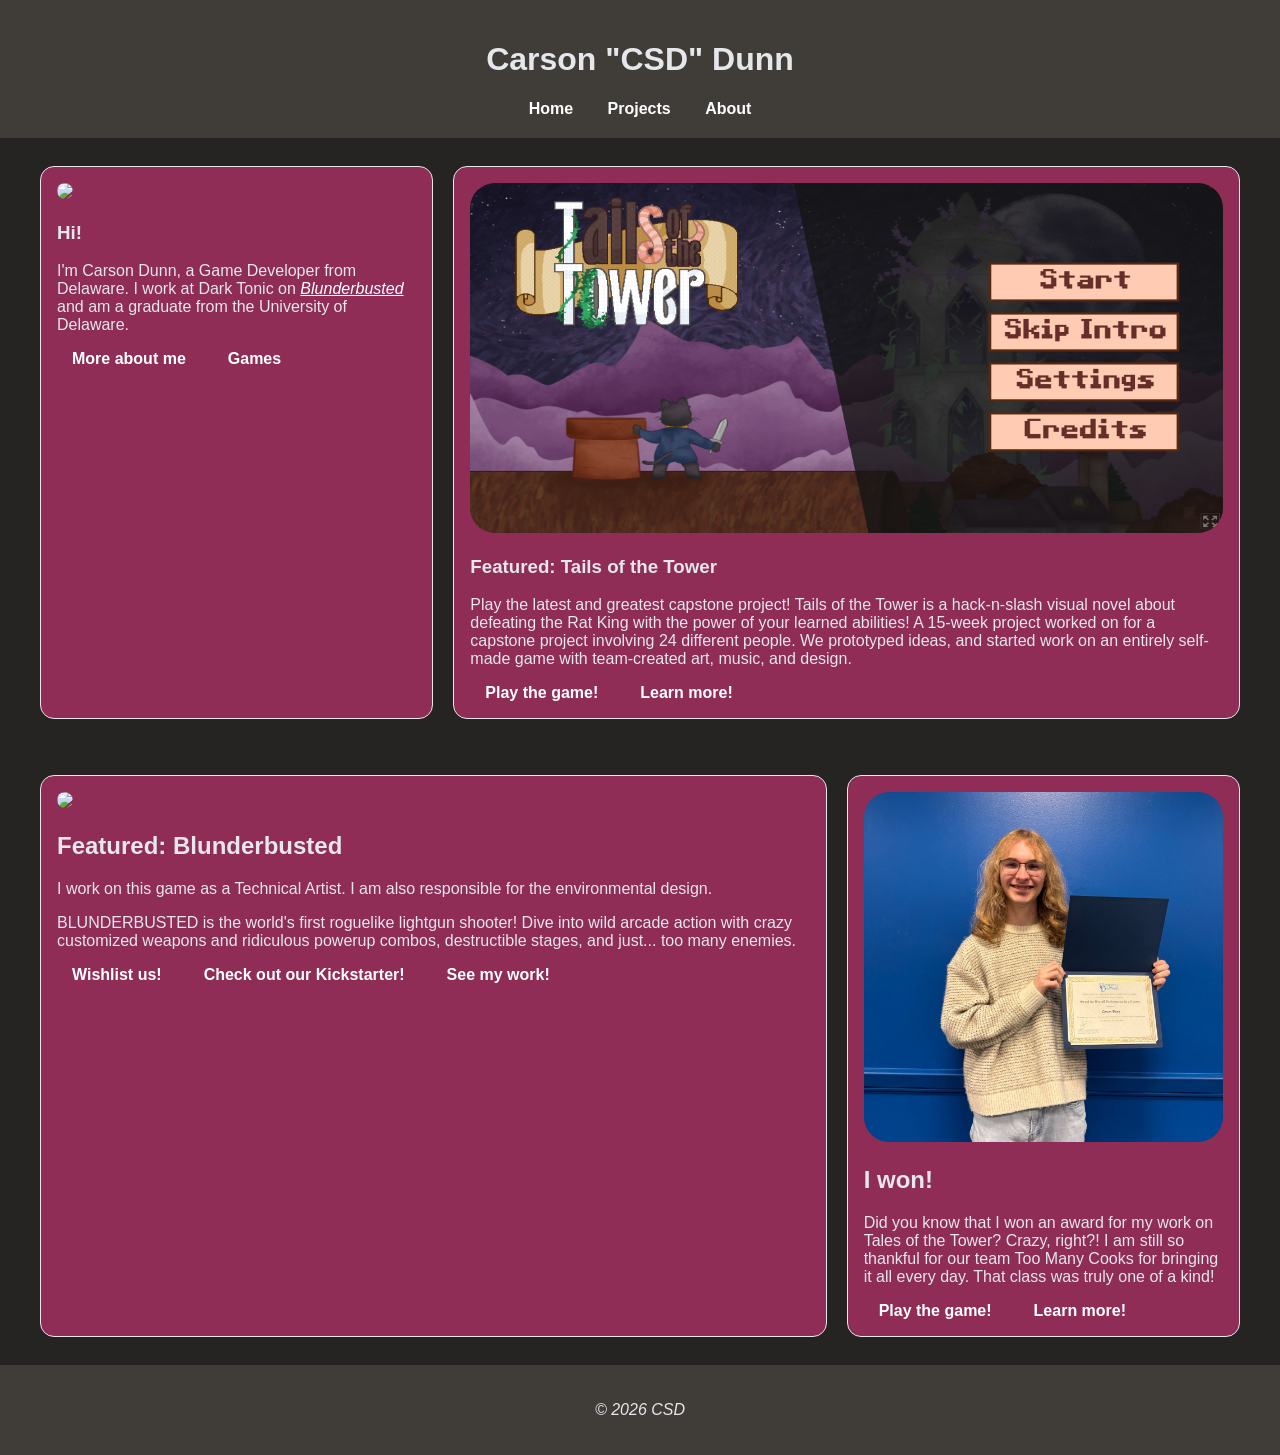
==== index.html @ da250e36 "Overhaul to add capstone and Verona" ====
﻿<!DOCTYPE html>
<html lang="en">
<head>
    <meta charset="UTF-8">
    <title>CSD Portfolio</title>
    <link rel="stylesheet" href="style.css">
</head>
<body>

    <header>
        <h1>Carson "CSD" Dunn</h1>
        <nav>
            <a href="index.html">Home</a>
            <a href="projects.html">Projects</a>
            <a href="about.html">About</a>
        </nav>

    </header>

    <section class="hero-row-reverse">
       <aside class="bio card">
            <a><img class="rounded-image" src="images/carson.jpg"></a>
            <h1 class="hero-title">Hi!</h1>
            <p>I'm Carson Dunn, a Game Developer from Delaware. I work at Dark Tonic on <a href="/games/blunderbusted" class="link"><em>Blunderbusted</em></a> and am a graduate from the University of Delaware.</a></p>
            <nav class="hero-links">
                <a href="about.html" class="link">More about me</a>
                <a href="projects.html" class="link">Games</a>
               </nav>
        </aside>
        <aside class="hero card">
            <a><img class="rounded-image" src="images/tails-of-the-tower.png"></a>
            <h1 class="hero-title">Featured: Tails of the Tower</h1>
            <p>Play the latest and greatest capstone project! Tails of the Tower is a hack-n-slash visual novel about defeating the Rat King with the power of your learned abilities! A 15-week project worked on for a capstone project involving 24 different people. We prototyped ideas, and started work on an entirely self-made game with team-created art, music, and design.</p>
            <nav class="hero-links">
                <a href="https://csdcsdcsd.itch.io/tailsofthetower" class="link">Play the game!</a>
                <a href="games/tails-of-the-tower/index.html" class="link">Learn more!</a>
            </nav>
        </aside>
    </section>

    <section class="hero-row" >
        <div class="hero card">
            <a><img class="rounded-image" src="images/blunderbusted.jpg"></a>
            <h1 class="hero-title">Featured: Blunderbusted</h1>
            <p class="muted">I work on this game as a Technical Artist. I am also responsible for the environmental design.</p>
            <p>BLUNDERBUSTED is the world's first roguelike lightgun shooter! Dive into wild arcade action with crazy customized weapons and ridiculous powerup combos, destructible stages, and just... too many enemies. </p>
            <nav class="hero-links">
                <a href="https://store.steampowered.com/app/2294890/Dark_Tonics_Blunderbusted_Guns_Out_Bluns_Out/" class="link">Wishlist us!</a>
                <a href="https://www.kickstarter.com/projects/darktonic/blunderbusted" class="link">Check out our Kickstarter!</a>
                <a href="games/blunderbusted/index.html" class="link">See my work!</a>
            </nav>
        </div>
         <div class="bio card">
            <a><img class="rounded-image" src="images/award.jpg"></a>
            <h1 class="hero-title">I won!</h1>
            <p class="muted">Did you know that I won an award for my work on Tales of the Tower? Crazy, right?! I am still so thankful for our team Too Many Cooks for bringing it all every day. That class was truly one of a kind!</p>
            <nav class="hero-links">
                <a href="https://csdcsdcsd.itch.io/tailsofthetower" class="link">Play the game!</a>
                <a href="games/tails-of-the-tower/index.html" class="link">Learn more!</a>
            </nav>
        </div>
    </section>

    <footer>
        <p>© 2026 CSD</p>
    </footer>

</body>
</html>
---- style.css ----
﻿body {
    margin: 0;
    font-family: Arial, sans-serif;
    background: #252422;
    color: #e5e7eb;
}

header {
    background: #403D39;
    padding: 20px;
    text-align: center;
    font-style: bold;
}

nav a {
    color: #38bdf8;
    margin: 0 15px;
    text-decoration: none;
    font-weight: bold;
}

.projects {
    display: grid;
    grid-template-columns: repeat(auto-fit, minmax(280px, 1fr));
    gap: 30px;
    padding: 40px;
}

.project-card {
    background: #8F2D56;
    padding: 8px;
    border-radius: 12px;
    border: 1px solid;
    overflow: hidden;
    text-decoration: none;
    color: white;
    transition: transform 0.2s;
}

    .project-card:hover {
        transform: scale(1.05);
    }

    .project-card img {
        width: 100%;
        display: block;
        border-radius: 8px;
    }

    .project-card h3 {
        margin: 15px;
        font-style: bold;
    }

    .project-card p {
        margin: 0 15px 15px;
        color: #94a3b8;
        font-style: italic;
    }
    

.game-frame {
    width: 100%;
    height: 600px;
    border: none;
    border-radius: 12px;
    background: black;
}

.content {
    max-width: 1000px;
    margin: auto;
    padding: 40px;
}

.play-button {
    display: inline-block;
    margin-top: 15px;
    padding: 10px 20px;
    background: #38bdf8;
    color: #020617;
    border-radius: 8px;
    text-decoration: none;
    font-weight: bold;
}

footer {
    text-align: center;
    padding: 20px;
    background: #403D39;
    font-style: italic;
}

a:link {
    color: white; /* Unvisited link color */
}

a:visited {
    color: lightblue; /* Visited link color */
}

a:hover {
    color: yellow; /* Mouse over link color */
}

a:active {
    color: yellow; /* Selected link color */
}

.hero-row {
    max-width: 1200px;
    margin: 0 auto;
    padding: 28px 24px;
    padding-top: 28px;
    display: grid;
    gap: 20px;
    grid-template-columns: 2fr 1fr;
    align-items: stretch;
    grid-template-areas:
        "hero bio";
}
.hero-row-reverse{
    max-width: 1200px;
    margin: 0 auto;
    padding: 28px 24px;
    padding-top: 28px;
    display: grid;
    gap: 20px;
    grid-template-columns: 1fr 2fr;
    align-items: stretch;
    grid-template-areas:
        "hero bio";
}

.hero.card {
    padding: 16px;
    border: 1px solid;
    border-radius: 14px;
    background: #8F2D56;
    box-shadow: 0 1px 2px rgba(0,0,0,.04);
}

.hero-links {
    display: flex;
    gap: 12px;
    flex-wrap: wrap;
    margin-top: 10px;
    align-items: end;
}

.bio.card {
    padding: 16px;
    border: 1px solid;
    border-radius: 14px;
    background: #8F2D56;
}

.info-card {
    padding: 8px;
    border-radius: 14px;
    box-shadow: 0 1px 2px rgba(0,0,0,.04);
    display: flex;
    flex-direction: column;
    justify-content: center;
    justify-content: center;
}
.rounded-image {
    margin: auto;
    width: 100%;
    max-height: 350px;
    border-radius: 25px; /* Adjust the pixel value for more or less rounding */
}
.blunder-image {
    margin: auto;
    width: 100%;
    border-radius: 25px; /* Adjust the pixel value for more or less rounding */
}

.small-thumbnail {
  margin: auto;
  max-height: 300px;
  border-radius: 10px;
  height: auto;
}
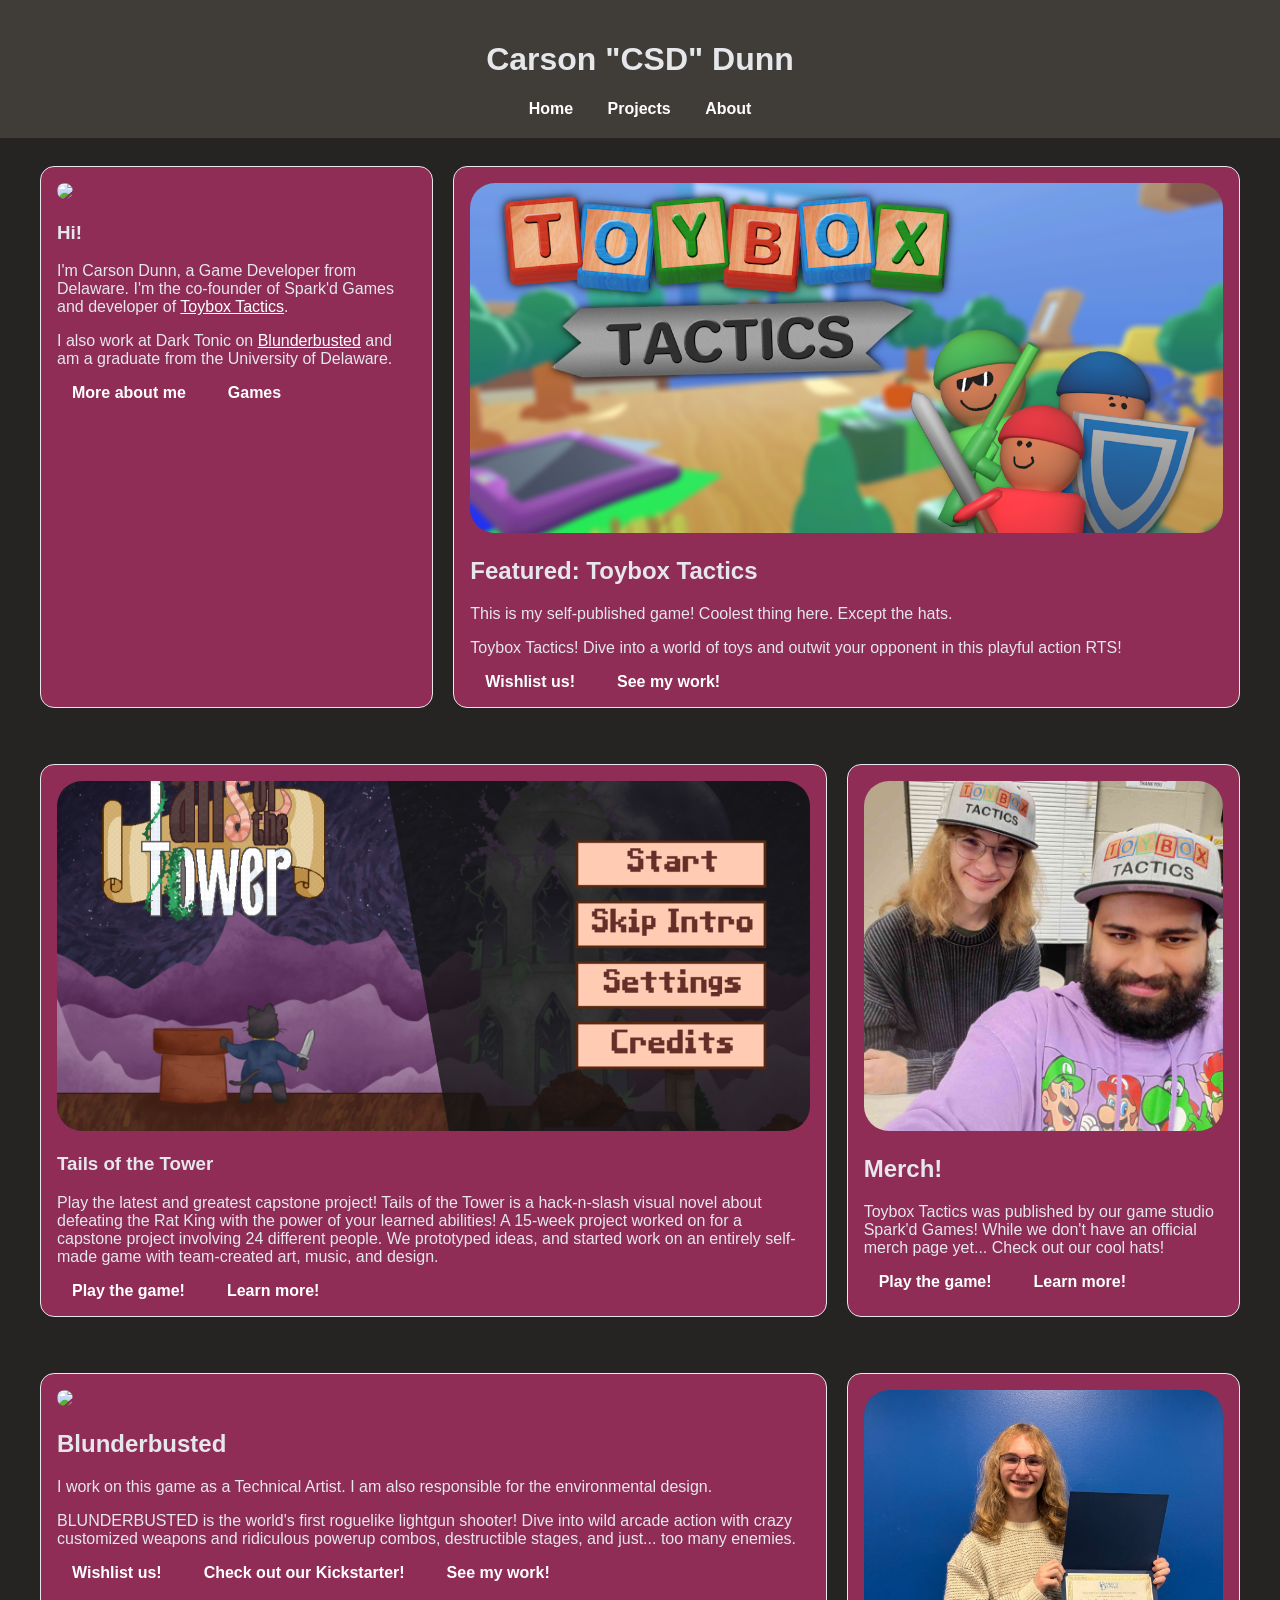
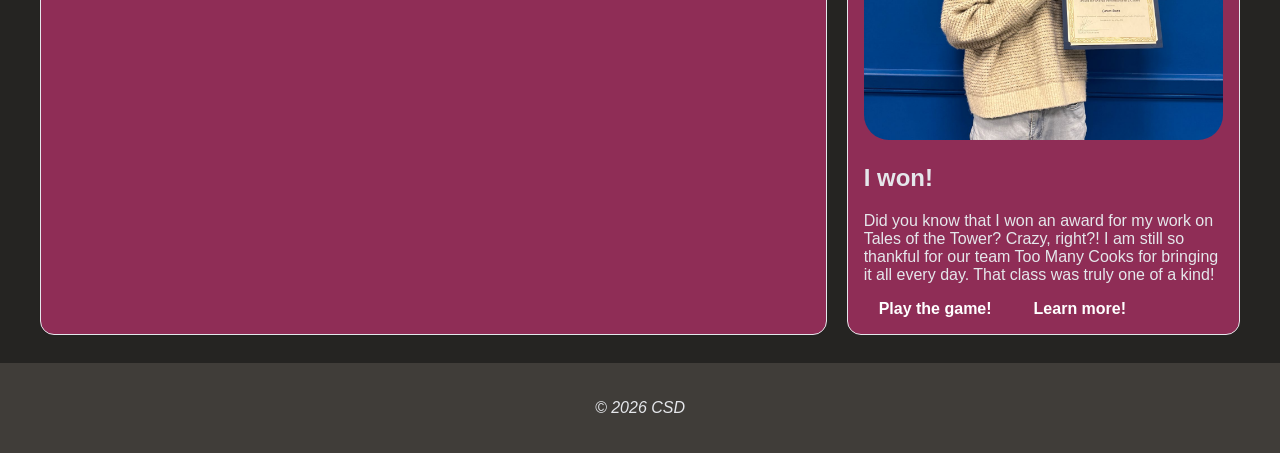
==== commit d569c666: "Added Toybox Tactics" ====
--- a/index.html
+++ b/index.html
@@ -16,32 +16,59 @@
         </nav>
 
     </header>
-
     <section class="hero-row-reverse">
        <aside class="bio card">
             <a><img class="rounded-image" src="images/carson.jpg"></a>
             <h1 class="hero-title">Hi!</h1>
-            <p>I'm Carson Dunn, a Game Developer from Delaware. I work at Dark Tonic on <a href="/games/blunderbusted" class="link"><em>Blunderbusted</em></a> and am a graduate from the University of Delaware.</a></p>
-            <nav class="hero-links">
+            <p>I'm Carson Dunn, a Game Developer from Delaware. I'm the co-founder of Spark'd Games and developer of <a href="games/toybox-tactics/index.html" class="link">Toybox Tactics</a>.</p>
+            <p>
+                I also work at Dark Tonic on <a href="games/blunderbusted/index.html" class="link">Blunderbusted</a> and am a graduate from the University of Delaware.
+           </p>
+                <nav class="hero-links">
                 <a href="about.html" class="link">More about me</a>
                 <a href="projects.html" class="link">Games</a>
                </nav>
         </aside>
+        <div class="hero card">
+            <a><img class="rounded-image" src="images/toyboxhero.png"></a>
+            <h1 class="hero-title">Featured: Toybox Tactics</h1>
+            <p class="muted">This is my self-published game! Coolest thing here. Except the hats.</p>
+            <p>Toybox Tactics! Dive into a world of toys and outwit your opponent in this playful action RTS!</p>
+            <nav class="hero-links">
+                <a href="https://store.steampowered.com/app/5056840/Toybox_Tactics/" class="link">Wishlist us!</a>
+                <a href="games/toybox-tactics/index.html" class="link">See my work!</a>
+            </nav>
+    </section>
+
+    <section class="hero-row" >
         <aside class="hero card">
             <a><img class="rounded-image" src="images/tails-of-the-tower.png"></a>
-            <h1 class="hero-title">Featured: Tails of the Tower</h1>
+            <h1 class="hero-title">Tails of the Tower</h1>
             <p>Play the latest and greatest capstone project! Tails of the Tower is a hack-n-slash visual novel about defeating the Rat King with the power of your learned abilities! A 15-week project worked on for a capstone project involving 24 different people. We prototyped ideas, and started work on an entirely self-made game with team-created art, music, and design.</p>
             <nav class="hero-links">
                 <a href="https://csdcsdcsd.itch.io/tailsofthetower" class="link">Play the game!</a>
                 <a href="games/tails-of-the-tower/index.html" class="link">Learn more!</a>
             </nav>
         </aside>
+        
+        </div>
+         <div class="bio card">
+            <a><img class="rounded-image" src="images/toyboxmerch.jpg"></a>
+            <h1 class="hero-title">Merch!</h1>
+            <p class="muted">Toybox Tactics was published by our game studio Spark'd Games! While we don't have an official merch page yet... Check out our cool hats!</p>
+            <nav class="hero-links">
+                <a href="https://csdcsdcsd.itch.io/tailsofthetower" class="link">Play the game!</a>
+                <a href="games/tails-of-the-tower/index.html" class="link">Learn more!</a>
+            </nav>
+        </div>
     </section>
+
+    
 
     <section class="hero-row" >
         <div class="hero card">
             <a><img class="rounded-image" src="images/blunderbusted.jpg"></a>
-            <h1 class="hero-title">Featured: Blunderbusted</h1>
+            <h1 class="hero-title">Blunderbusted</h1>
             <p class="muted">I work on this game as a Technical Artist. I am also responsible for the environmental design.</p>
             <p>BLUNDERBUSTED is the world's first roguelike lightgun shooter! Dive into wild arcade action with crazy customized weapons and ridiculous powerup combos, destructible stages, and just... too many enemies. </p>
             <nav class="hero-links">
--- a/style.css
+++ b/style.css
@@ -119,7 +119,7 @@
     grid-template-areas:
         "hero bio";
 }
-.hero-row-reverse{
+.hero-row-reverse {
     max-width: 1200px;
     margin: 0 auto;
     padding: 28px 24px;
@@ -127,12 +127,29 @@
     display: grid;
     gap: 20px;
     grid-template-columns: 1fr 2fr;
-    align-items: stretch;
     grid-template-areas:
         "hero bio";
 }
+.hero-row-even {
+    max-width: 1200px;
+    margin: 0 auto;
+    padding: 28px 24px;
+    padding-top: 28px;
+    display: grid;
+    gap: 20px;
+    grid-template-columns: 1fr 1fr;
+    grid-template-areas:
+        "hero bio";
+}
 
 .hero.card {
+    padding: 16px;
+    border: 1px solid;
+    border-radius: 14px;
+    background: #8F2D56;
+    box-shadow: 0 1px 2px rgba(0,0,0,.04);
+}
+.hero.card-two {
     padding: 16px;
     border: 1px solid;
     border-radius: 14px;
@@ -169,11 +186,13 @@
     width: 100%;
     max-height: 350px;
     border-radius: 25px; /* Adjust the pixel value for more or less rounding */
+    object-fit: cover;
 }
 .blunder-image {
     margin: auto;
     width: 100%;
     border-radius: 25px; /* Adjust the pixel value for more or less rounding */
+    object-fit: cover;
 }
 
 .small-thumbnail {
@@ -181,4 +200,5 @@
   max-height: 300px;
   border-radius: 10px;
   height: auto;
+  object-fit: cover;
 }
